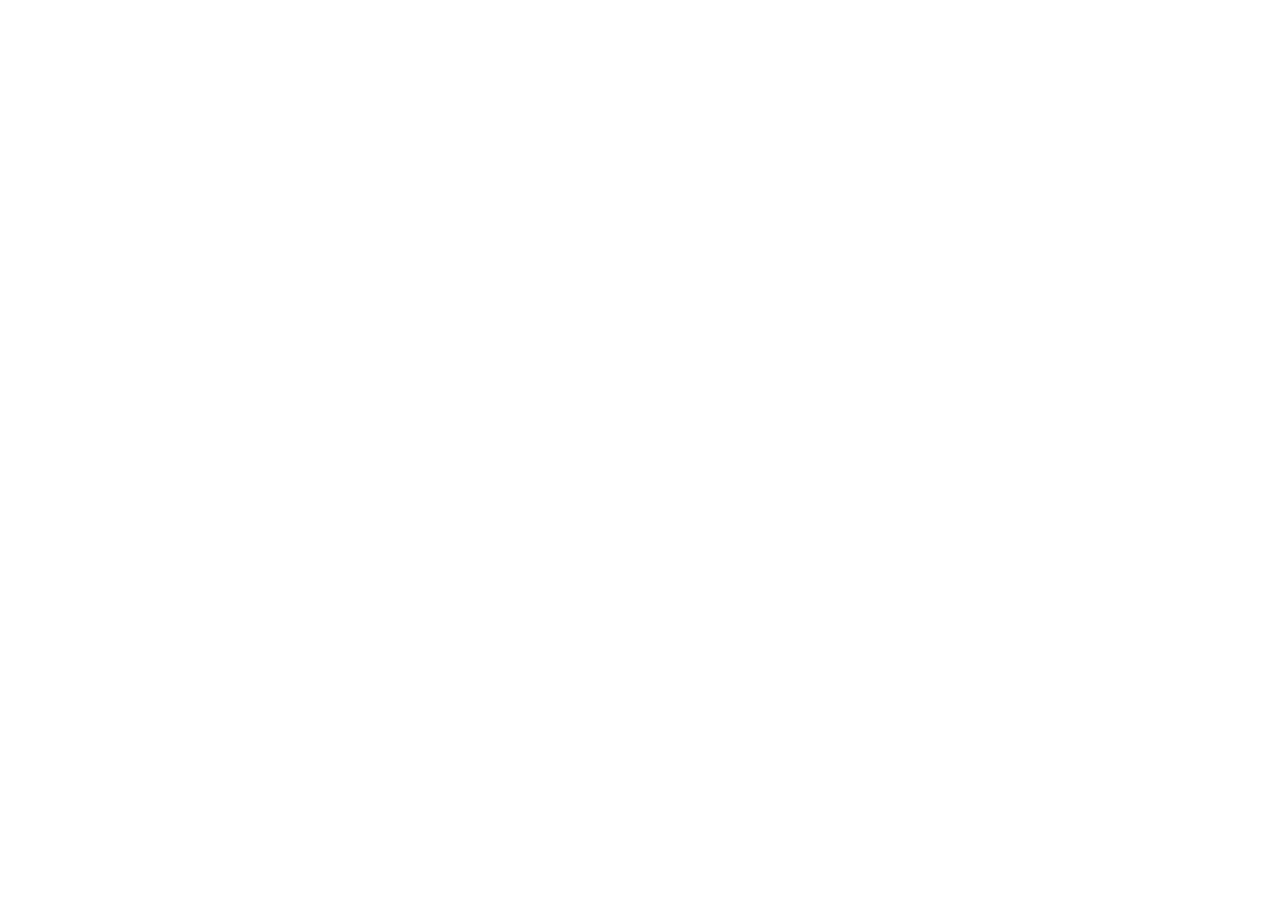
==== index.html @ ac5580b0 "chore: estrutura do projeto" ====
<!DOCTYPE html>
<html lang="en">
<head>
    <meta charset="UTF-8">
    <meta name="viewport" content="width=device-width, initial-scale=1.0">
    <link rel="stylesheet" href="./src/css/estilo.css">
    <title>GOD GAMES</title>
</head>
<body>

    <script src="./src/js/script.js"></script>
</body>
</html>
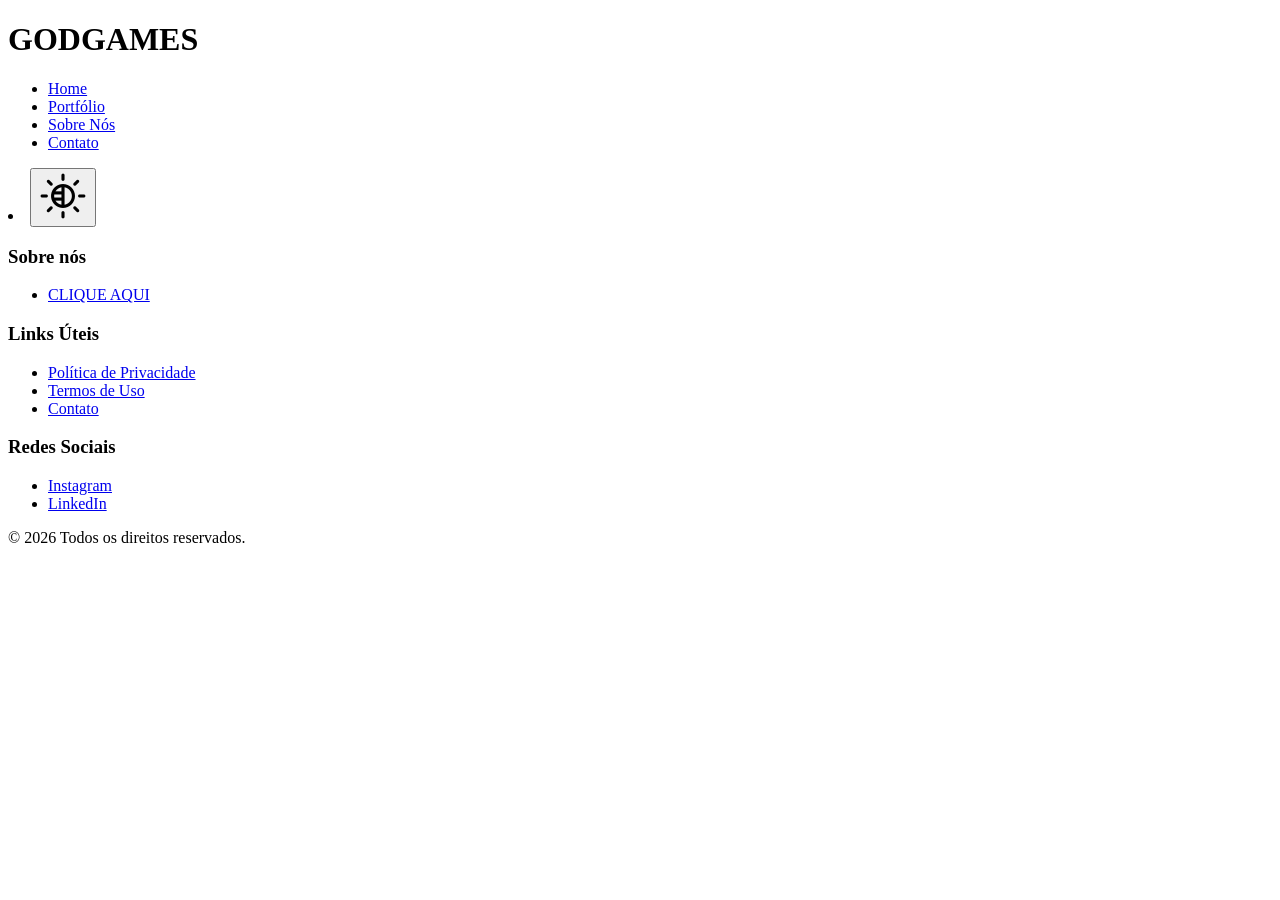
==== commit 84117315: "feat: estrutura de codigo html" ====
--- a/index.html
+++ b/index.html
@@ -7,7 +7,55 @@
     <title>GOD GAMES</title>
 </head>
 <body>
+    <header>
+        <h1 class="logo">GOD<span>GAMES</span></h1>
+        <nav class="nav-links" id="links">
+            <ul>
+                <li><a href="./index.html">Home</a></li>
+                <li><a href="./pages/portifolio.html">Portfólio</a></li>
+                <li><a href="./pages/sobre.html">Sobre Nós</a></li>
+                <li><a href="./pages/contato.html">Contato</a></li>
+            </ul>
+        </nav>
+        <li><button id="theme"><img src="./src/assets//imgs/icons8-modo-noturno-50.png" class="mode"></button></li>
+    </header>
 
+    <main>
+        
+    </main>
+
+    <footer class="footer-site">
+    <div class="container-footer">
+        <!-- Coluna 1: Sobre/Logo -->
+        <div class="coluna-footer">
+            <h3>Sobre nós</h3>
+            <ul>
+                <li><a href="./pages/sobre.html">CLIQUE AQUI</a></li>
+            </ul>
+        </div>
+        
+        <div class="coluna-footer">
+            <h3>Links Úteis</h3>
+            <ul>
+                <li><a href="#">Política de Privacidade</a></li>
+                <li><a href="#">Termos de Uso</a></li>
+                <li><a href="#">Contato</a></li>
+            </ul>
+        </div>
+
+        <div class="coluna-footer">
+            <h3>Redes Sociais</h3>
+            <ul>
+                <li><a href="https://www.instagram.com/23cunhaa/">Instagram</a></li>
+                <li><a href="https://www.linkedin.com/in/matheusmedeirosdacunha/">LinkedIn</a></li>
+            </ul>
+        </div>
+    </div>
+    
+    <div class="footer-bottom">
+        <p>&copy; 2026 Todos os direitos reservados.</p>
+    </div>
+</footer>
     <script src="./src/js/script.js"></script>
 </body>
 </html>
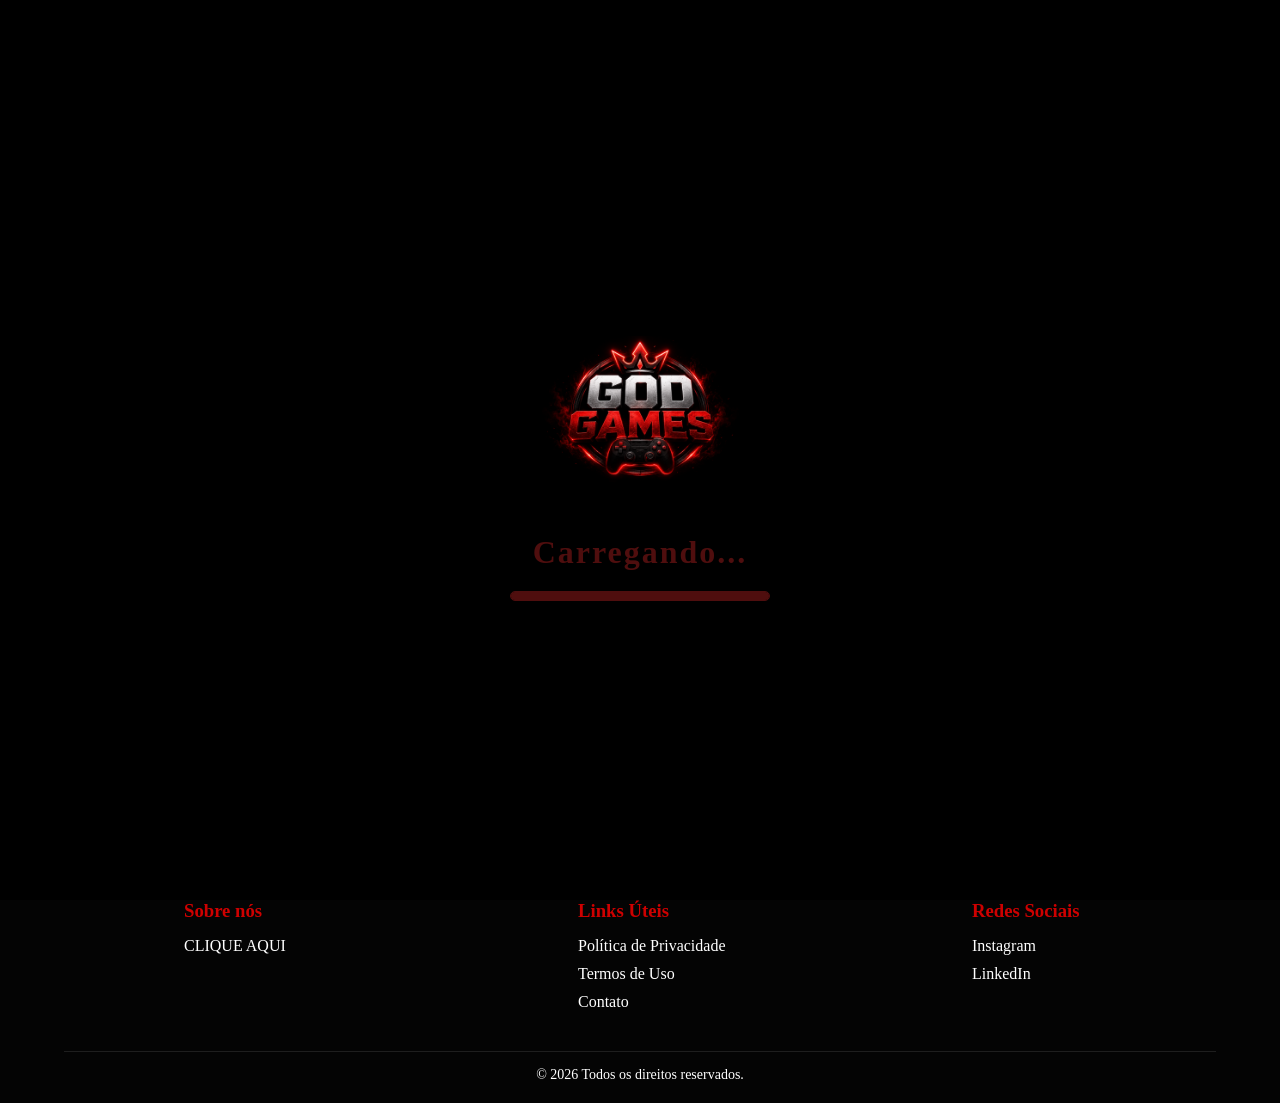
==== commit e1056163: "feat: pagina portifolio e hero" ====
--- a/index.html
+++ b/index.html
@@ -7,6 +7,17 @@
     <title>GOD GAMES</title>
 </head>
 <body>
+    <div id="inicio">
+ 
+        <img src="./src/assets/imgs/logo.png" alt="imagem" id="imgHero">
+ 
+        <h1 id="titulo">Carregando...</h1>
+ 
+        <div class="barra">
+            <div class="progresso"></div>
+        </div>
+ 
+    </div>
     <header>
         <h1 class="logo">GOD<span>GAMES</span></h1>
         <nav class="nav-links" id="links">
--- a/src/css/estilo.css
+++ b/src/css/estilo.css
@@ -0,0 +1,318 @@
+:root{
+    --color-primary:purple;
+    --bg-dark:#141414;
+    --text-color:#fff;
+    --text-color2:#ce0000;
+    --header-bg: rgba(0,0,0,0.8);
+    --border: rgba(196, 7, 7, 0.8);
+    --shadow: #ff0000;
+}
+
+.light-mode{
+    --color-primary:#ffffff;
+    --bg-dark:#e4e3e3;
+    --text-color:#141414;
+    --text-color2:#55c887;
+    --header-bg: rgba(64, 62, 72, 0.568);
+    --border: rgb(8, 149, 86);
+    --shadow: #55c887;
+}
+
+*{
+    margin:0;
+    padding:0;
+    box-sizing:border-box;
+}
+
+body{
+    background:var(--bg-dark);
+    color:var(--text-color);
+    transition: 0.3s, color 0.3s;
+    min-height: 100vh;
+}
+
+header{
+    display: flex;
+    max-height: 100px;
+    justify-content:space-between;
+    align-items: center;
+    padding: 20px 5%;
+    background: var(--header-bg);
+    list-style: none;
+    box-shadow: 0 0 15px var(--border);
+}
+
+.logo{
+    padding:10px;
+    font-family:Arial, Helvetica, sans-serif;
+    display: inline-block;
+    color: white;
+    letter-spacing: 3px;
+    animation: brilho 2s infinite alternate;
+    font-weight: 1000;
+    font-size: 40px;
+}
+
+.logo span{
+    position: relative;
+    color: var(--shadow);
+    font-size: 25px;
+    text-align: right;
+    bottom: 3px;
+}
+
+/* animação principal */
+@keyframes brilho {
+    0%{
+        text-shadow:
+        0 0 5px var(--shadow),
+        0 0 10px var(--shadow),
+        0 0 20px var(--shadow);
+        transform: scale(1);
+    }
+
+    100%{
+        text-shadow:
+        0 0 10px var(--shadow),
+        0 0 20px var(--shadow),
+        0 0 40px var(--shadow);
+        transform: scale(1.05);
+    }
+}
+
+.logo:hover{
+    animation: pulsar 0.4s infinite alternate;
+}
+
+@keyframes pulsar {
+    from{
+        transform: scale(1.05);
+        text-shadow:
+        0 0 10px var(--shadow),
+        0 0 20px var(--shadow),
+        0 0 40px var(--shadow);
+    }
+
+    to{
+        transform: scale(1.15);
+        text-shadow:
+        0 0 20px var(--shadow),
+        0 0 40px var(--shadow),
+        0 0 60px var(--shadow);
+    }
+}
+
+@keyframes acender {
+    to {
+        color: #fff;
+        text-shadow: 0 0 10px var(--shadow), 0 0 20px #8d5959;
+    }
+}
+
+header nav ul{
+    display:flex;
+    list-style:none;
+    align-items:center;
+}
+
+header nav ul li{
+    padding:20px;
+}
+
+header nav ul li a{
+    color:var(--text-color);
+    text-decoration:none;
+    display:inline-block; 
+    transition: 0.3s ease;
+    text-transform: uppercase;
+    
+}
+
+header nav ul li a:hover{
+    color:var(--text-color2);
+    transform: scale(1.5); 
+}
+
+.nav-links {
+  display: flex;
+  flex-grow: 1;
+  justify-content: center;
+  gap: 20px;
+ 
+}
+ 
+.nav-links a {
+    text-decoration: none;
+    color: var(--color5);
+    font-weight:500;
+    padding: 30px;
+}
+.mode{
+    width:40px;
+    height:40px;
+    border: #141414;
+    border-radius: 20px;
+    cursor: pointer;
+}
+
+.footer-site{
+    background: var(--header-bg);
+    color: var(--text-color);
+    padding: 40px 5% 20px;
+    margin-top: 40px;
+}
+
+.container-footer{
+    display: flex;
+    position: relative;
+    justify-content: space-between;
+    flex-wrap: wrap;
+    left: 120px;
+    gap: 30px;
+}
+
+.coluna-footer{
+    flex: 1;
+    min-width: 200px;
+}
+
+.coluna-footer h3{
+    margin-bottom: 15px;
+    color: var(--text-color2);
+}
+
+.coluna-footer p{
+    font-size: 14px;
+    line-height: 1.6;
+}
+
+.coluna-footer ul{
+    list-style: none;
+}
+
+.coluna-footer ul li{
+    margin-bottom: 10px;
+}
+
+.coluna-footer ul li a{
+    color: var(--text-color);
+    text-decoration: none;
+    transition: 0.3s;
+}
+
+.coluna-footer ul li a:hover{
+    color: var(--text-color2);
+    padding-left: 5px;
+}
+
+.footer-bottom{
+    text-align: center;
+    margin-top: 30px;
+    padding-top: 15px;
+    border-top: 1px solid rgba(255,255,255,0.1);
+    font-size: 14px;
+}
+
+main{
+    min-height: 80vh;
+}
+
+#inicio{
+    position: fixed;
+    top: 0;
+    left: 0;
+ 
+    width: 100%;
+    height: 100vh;
+ 
+    background-color: rgb(0, 0, 0);
+ 
+    display: flex;
+    flex-direction: column;
+    justify-content: center;
+    align-items: center;
+ 
+    z-index: 9999;
+ 
+    opacity: 1;
+    transition: opacity 1s ease-in-out;
+}
+ 
+#imgHero{
+    width:220px;
+    animation: piscar 2s infinite;
+    animation: rodar 2s;
+    border-radius: 50%;
+}
+ @keyframes rodar{
+    from{
+        transform:rotate(0deg);
+    }
+    to{
+        transform:rotate(360deg);
+    }
+}
+#titulo{
+    color: rgba(90, 16, 16, 0.88);
+ 
+    margin-top:15px;
+ 
+    font-size:2rem;
+ 
+    letter-spacing:2px;
+}
+ 
+/* BARRA */
+ 
+.barra{
+    width:260px;
+    height:10px;
+ 
+    border:1px solid rgba(90, 16, 16, 0.88);
+ 
+    border-radius:20px;
+ 
+    overflow:hidden;
+ 
+    margin-top:20px;
+}
+ 
+.progresso{
+    width:0%;
+    height:100%;
+ 
+    background:rgba(90, 16, 16, 0.88);
+ 
+    animation: carregar 1s linear forwards;
+}
+ 
+/* ANIMAÇÕES */
+ 
+@keyframes carregar{
+    from{
+        width:0%;
+    }
+ 
+    to{
+        width:100%;
+    }
+}
+ 
+@keyframes piscar{
+    0%{
+        opacity: 0.5;
+    }
+ 
+    50%{
+        opacity: 1;
+    }
+ 
+    100%{
+        opacity: 0.5;
+    }
+}
+ 
+.efeito-out{
+    opacity:0;
+    pointer-events:none;
+}
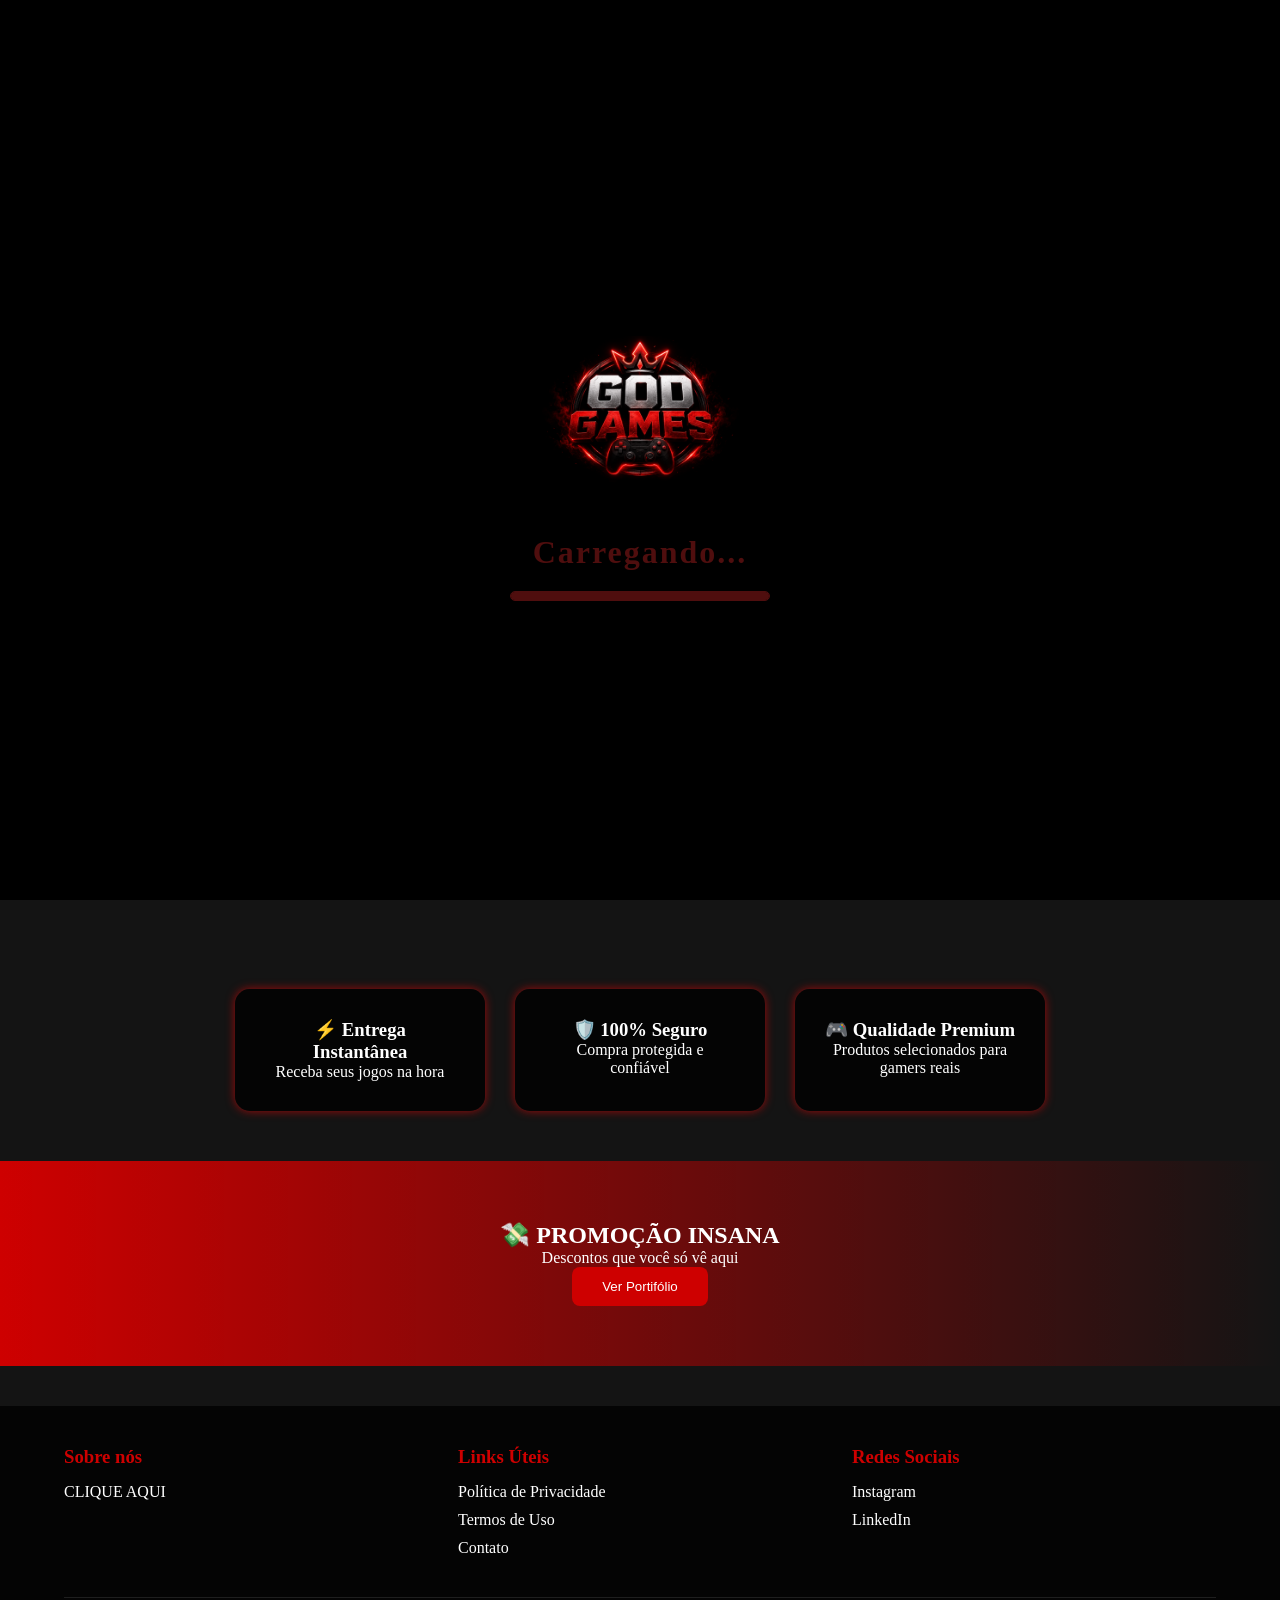
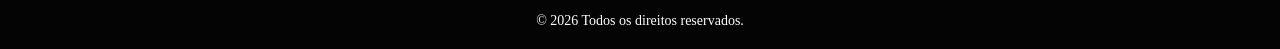
==== commit 10e6ff0e: "feat: paginas home sobre e contato" ====
--- a/index.html
+++ b/index.html
@@ -32,7 +32,42 @@
     </header>
 
     <main>
-        
+        <section class="hero-home">
+            <div class="hero-text">
+                <img src="./src/assets/imgs/logo.png" alt="">
+                <p>Onde os verdadeiros players dominam</p>
+                <button class="btn-main">Explorar Agora</button>
+            </div>
+        </section>
+
+        <section class="frase">
+            <h2>🔥 Mais que uma loja, uma experiência gamer</h2>
+        </section>
+
+        <section class="diferenciais">
+            <div class="box">
+                <h3>⚡ Entrega Instantânea</h3>
+                <p>Receba seus jogos na hora</p>
+            </div>
+
+            <div class="box">
+                <h3>🛡️ 100% Seguro</h3>
+                <p>Compra protegida e confiável</p>
+            </div>
+
+            <div class="box">
+                <h3>🎮 Qualidade Premium</h3>
+                <p>Produtos selecionados para gamers reais</p>
+            </div>
+        </section>
+
+        <section class="promo-home">
+            <h2>💸 PROMOÇÃO INSANA</h2>
+            <p>Descontos que você só vê aqui</p>
+            <button class="btn-main" id="btn-main">Ver Portifólio</button>
+        </section>
+
+
     </main>
 
     <footer class="footer-site">
--- a/src/css/estilo.css
+++ b/src/css/estilo.css
@@ -164,13 +164,12 @@
 
 .container-footer{
     display: flex;
-    position: relative;
     justify-content: space-between;
     flex-wrap: wrap;
-    left: 120px;
     gap: 30px;
-}
-
+    max-width: 1200px;
+    margin: 0 auto; /* centraliza */
+}
 .coluna-footer{
     flex: 1;
     min-width: 200px;
@@ -315,4 +314,80 @@
 .efeito-out{
     opacity:0;
     pointer-events:none;
+}
+
+.hero-home{
+    height: 80vh;
+    display: flex;
+    justify-content: center;
+    align-items: center;
+    text-align: center;
+    background: radial-gradient(circle, #000 20%, var(--bg-dark));
+}
+
+.hero-home img{
+    width: 300px;
+    color: var(--text-color2);
+    text-shadow: 0 0 20px var(--shadow);
+    border-radius: 80%;
+}
+
+.hero-home p{
+    margin: 15px 0;
+    font-size: 20px;
+}
+
+.btn-main{
+    padding: 12px 30px;
+    border: none;
+    background: var(--text-color2);
+    color: white;
+    cursor: pointer;
+    border-radius: 8px;
+    transition: 0.3s;
+}
+
+.btn-main:hover{
+    transform: scale(1.1);
+    box-shadow: 0 0 20px var(--shadow);
+}
+
+.frase{
+    text-align: center;
+    padding: 40px;
+    font-size: 22px;
+}
+
+.diferenciais{
+    display: flex;
+    justify-content: center;
+    gap: 30px;
+    padding: 50px;
+    flex-wrap: wrap;
+}
+
+.box{
+    background: var(--header-bg);
+    padding: 30px;
+    border-radius: 15px;
+    width: 250px;
+    text-align: center;
+    transition: 0.3s;
+    box-shadow: 0 0 10px var(--border);
+}
+
+.box:hover{
+    transform: translateY(-10px);
+    box-shadow: 0 0 20px var(--shadow);
+}
+
+.promo-home{
+    text-align: center;
+    padding: 60px;
+    background: linear-gradient(90deg, var(--text-color2), transparent);
+}
+
+.cta{
+    text-align: center;
+    padding: 60px;
 }
